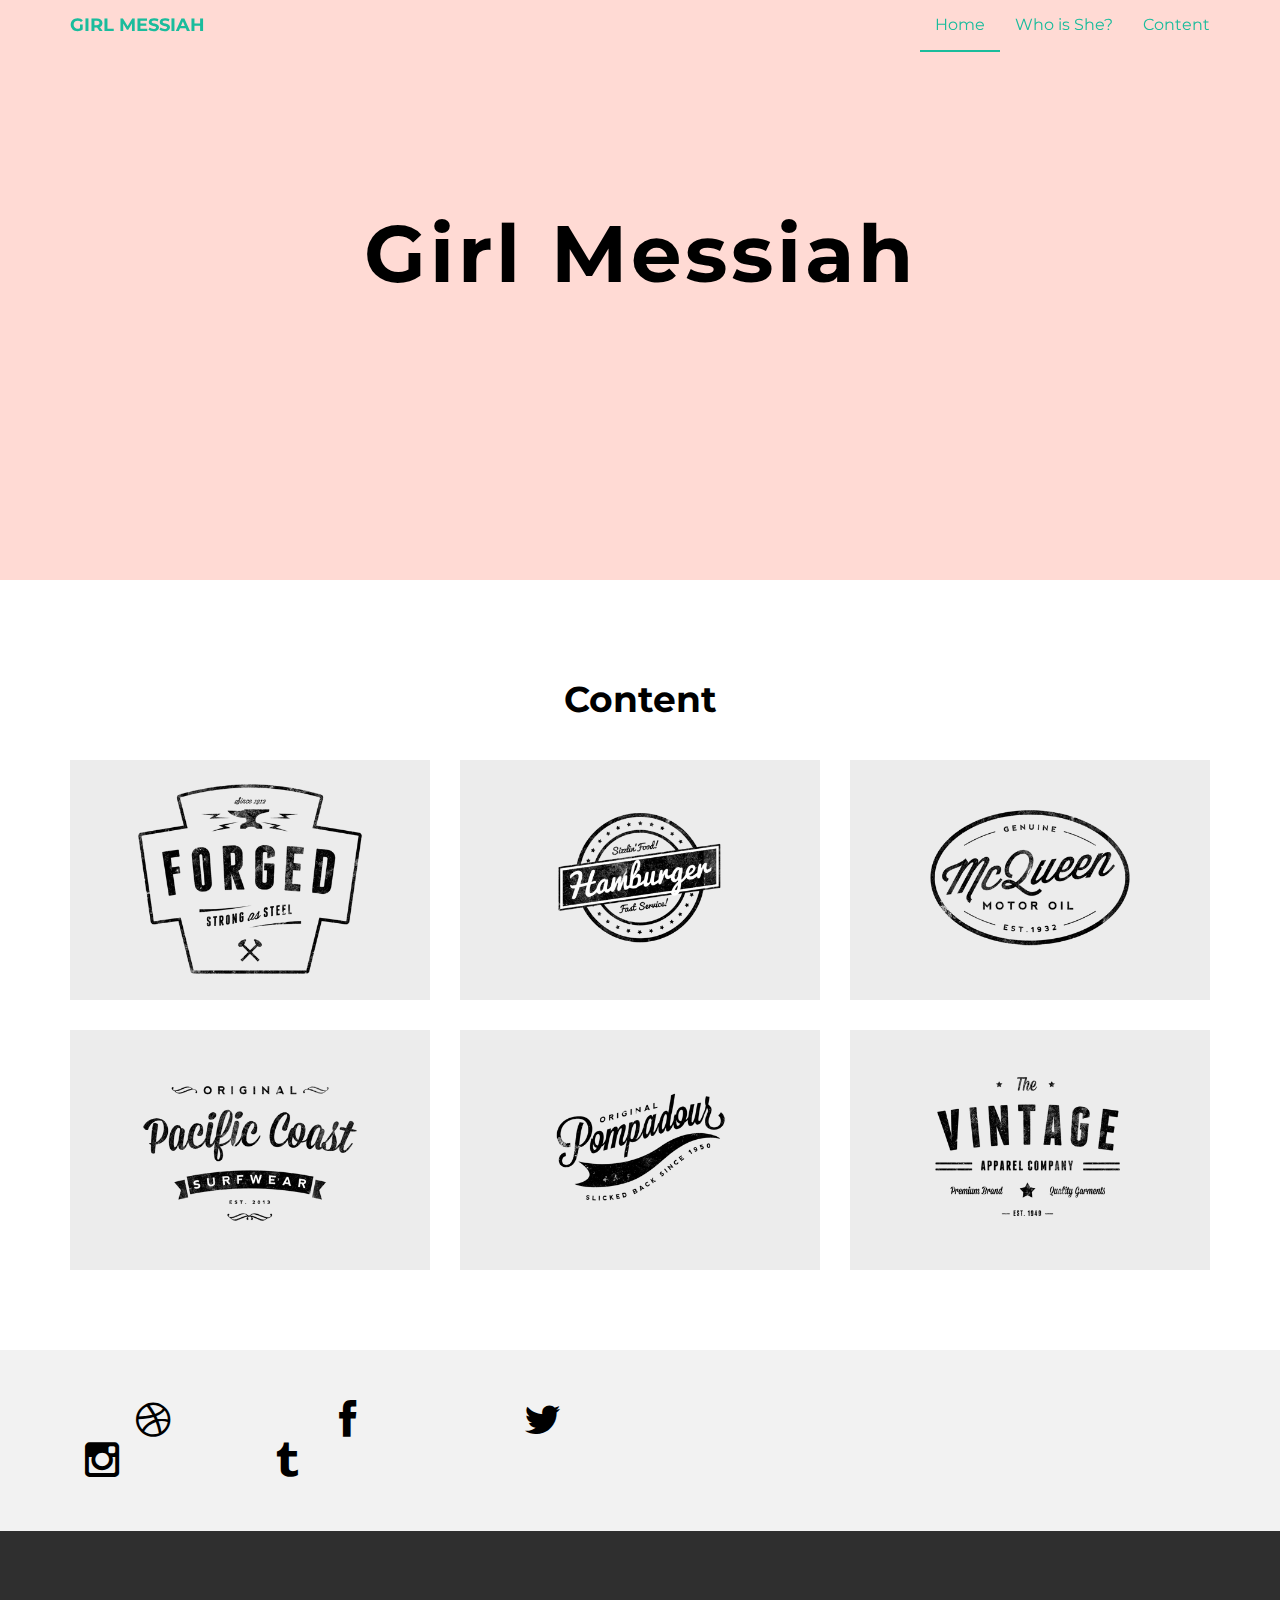
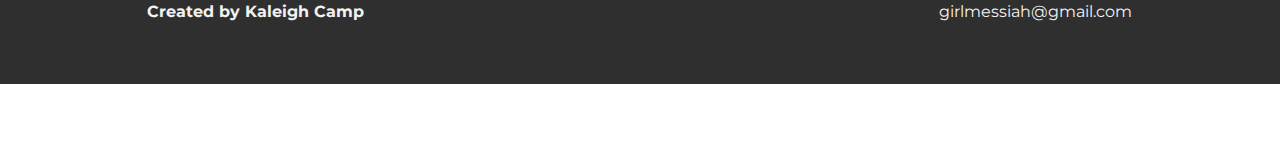
==== index.html @ e51687e7 "tweaksss" ====
<!DOCTYPE html>
<html lang="en">
  <head>
    <meta charset="utf-8">
    <meta http-equiv="X-UA-Compatible" content="IE=edge">
    <meta name="viewport" content="width=device-width, initial-scale=1">
    <meta name="description" content="">
    <meta name="author" content="">
    <link rel="shortcut icon" href="assets/ico/favicon.ico">

    <title>GIRLMESSIAH</title>

    <!-- Bootstrap core CSS -->
    <link href="assets/css/bootstrap.css" rel="stylesheet">

    <!-- Custom styles for this template -->
    <link href="assets/css/style.css" rel="stylesheet">
    <link href="assets/css/font-awesome.min.css" rel="stylesheet">

    <!-- Just for debugging purposes. Don't actually copy this line! -->
    <!--[if lt IE 9]><script src="../../assets/js/ie8-responsive-file-warning.js"></script><![endif]-->

    <!-- HTML5 shim and Respond.js IE8 support of HTML5 elements and media queries -->
    <!--[if lt IE 9]>
      <script src="https://oss.maxcdn.com/libs/html5shiv/3.7.0/html5shiv.js"></script>
      <script src="https://oss.maxcdn.com/libs/respond.js/1.4.2/respond.min.js"></script>
    <![endif]-->
  </head>

  <body>

    <!-- Static navbar -->
    <div class="navbar navbar-default navbar-fixed-top" role="navigation">
      <div class="container">
        <div class="navbar-header">
          <button type="button" class="navbar-toggle" data-toggle="collapse" data-target=".navbar-collapse">
            <span class="sr-only">Toggle navigation</span>
            <span class="icon-bar"></span>
            <span class="icon-bar"></span>
            <span class="icon-bar"></span>
          </button>
          <a class="navbar-brand" href="index.html">GIRL MESSIAH</a>
        </div>
        <div class="navbar-collapse collapse">
          <ul class="nav navbar-nav navbar-right">
            <li class="active"><a href="index.html">Home</a></li>
            <li><a href="about.html">Who is She?</a></li>
            <li><a href="#works">Content</a></li>
          </ul>
        </div><!--/.nav-collapse -->
      </div>
    </div>


	<div id="headerwrap">
	    <div class="container">
			<div class="row">
				<div class="col-lg-6 col-lg-offset-3">
					<h4></h4>
					<h1>Girl Messiah</h1>
					<h4></h4>
				</div>
			</div><! --/row -->
	    </div> <!-- /container -->
	</div><! --/headerwrap -->

	<section id="works"></section>
	<div class="container">
		<div class="row centered mt mb">
			<h1>Content</h1>

			<div class="col-lg-4 col-md-4 col-sm-4 gallery">
				<a href="work.html"><img src="assets/img/portfolio/folio01.png" class="img-responsive"></a>
			</div>
			<div class="col-lg-4 col-md-4 col-sm-4 gallery">
				<a href="work.html"><img src="assets/img/portfolio/folio02.png" class="img-responsive"></a>
			</div>
			<div class="col-lg-4 col-md-4 col-sm-4 gallery">
				<a href="work.html"><img src="assets/img/portfolio/folio03.png" class="img-responsive"></a>
			</div>
			<div class="col-lg-4 col-md-4 col-sm-4 gallery">
				<a href="work.html"><img src="assets/img/portfolio/folio04.png" class="img-responsive"></a>
			</div>
			<div class="col-lg-4 col-md-4 col-sm-4 gallery">
				<a href="work.html"><img src="assets/img/portfolio/folio05.png" class="img-responsive"></a>
			</div>
			<div class="col-lg-4 col-md-4 col-sm-4 gallery">
				<a href="work.html"><img src="assets/img/portfolio/folio06.png" class="img-responsive"></a>
			</div>
		</div><! --/row -->
	</div><! --/container -->

	<div id="social">
		<div class="container">
			<div class="row centered">
				<div class="col-lg-2">
					<a href="#"><i class="fa fa-dribbble"></i></a>
				</div>
				<div class="col-lg-2">
					<a href="https://www.facebook.com/kaleigh.camp"><i class="fa fa-facebook"></i></a>
				</div>
				<div class="col-lg-2">
					<a href="https://twitter.com/girlmessiah"><i class="fa fa-twitter"></i></a>
				</div>

				</div>
				<div class="col-lg-2">
					<a href="https://www.instagram.com/girlmessiah/"><i class="fa fa-instagram"></i></a>
				</div>
				<div class="col-lg-2">
					<a href="http://girlmessiah.tumblr.com/"><i class="fa fa-tumblr"></i></a>
				</div>

			</div><! --/row -->
		</div><! --/container -->
	</div><! --/social -->

	<div id="footerwrap">
		<div class="container">
			<div class="row centered">
				<div class="col-lg-4">
					<p><b>Created by Kaleigh Camp</b></p>
				</div>

				<div class="col-lg-4">

				</div>
				<div class="col-lg-4">
					<p>girlmessiah@gmail.com</p>
				</div>
			</div>
		</div>
	</div><! --/footerwrap -->



    <!-- Bootstrap core JavaScript
    ================================================== -->
    <!-- Placed at the end of the document so the pages load faster -->
    <script src="https://ajax.googleapis.com/ajax/libs/jquery/1.11.0/jquery.min.js"></script>
    <script src="assets/js/bootstrap.min.js"></script>
  </body>
</html>
---- assets/css/style.css ----
/*
 * Author: Carlos Alvarez
 * URL: http://Alvarez.is
 *
 * Project Name: NYC Design
 * Version: 1.0
 * Date: 04-20-2014
 * URL:
 */


/* ==========================================================================
   Base Styles, Bootstrap Modifications & Fonts Import
   ========================================================================== */

@import url(http://fonts.googleapis.com/css?family=Montserrat:400,700);


::-moz-selection {
    background: #f2c2c9;
    color: #a4003a;
    text-shadow: none;
}

::selection {
    background: #16a085;
    color: #a4003a;
    text-shadow: none;
}

/*
 * A better looking default horizontal rule
 */

 hr {
    display: block;
    height: 1px;
    border: 0;
    border-top: 1px solid #ccc;
    margin: 1em 0;
    padding: 0;
}

.centered {
	text-align: center
}

.mt {
	margin-top: 80px;
}

.mb {
	margin-bottom: 80px;
}

/* ==========================================================================
   General styles
   ========================================================================== */


body {
    font-family: 'Montserrat', sans-serif;
    font-weight: 400;
    font-size: 16px;

    -webkit-font-smoothing: antialiased;
    -webkit-overflow-scrolling: touch;
}

h1, h2, h3, h4, h5, h6 {
	font-weight: 700;
    color: #000000;
}


.navbar-brand {
	font-weight: 700;
}

.navbar-default .navbar-brand {
	color: #1abc9c;
}

.navbar-default {
	background-color: transparent;
	border-color: transparent;
}

.navbar-default .navbar-nav > .active > a, .navbar-default .navbar-nav > .active > a:hover, .navbar-default .navbar-nav > .active > a:focus {
	color: #1abc9c;
	background-color: transparent;
	border-bottom: 2px solid #1abc9c
}

.navbar-default .navbar-nav > li > a {
	color: #1abc9c;
}

/* ==========================================================================
   Wrap Sections
   ========================================================================== */

#headerwrap {
	background: url(../img/back.jpg) no-repeat center top;
	margin-top: -70px;
	padding-top: 250px;
	text-align:center;
	background-attachment: relative;
	background-position: center center;
	min-height: 650px;
	width: 100%;

    -webkit-background-size: 100%;
    -moz-background-size: 100%;
    -o-background-size: 100%;
    background-size: 100%;

    -webkit-background-size: cover;
    -moz-background-size: cover;
    -o-background-size: cover;
    background-size: cover;
}

#headerwrap h1 {
	color:#000000;
	padding-top: 10px;
	padding-bottom: 20px;
	letter-spacing: 4px;
	font-size: 80px;
	font-weight: bold;
}

#headerwrap h4 {
	font-weight: 400;
	color: #000000
}

#social {
	padding-top: 50px;
	padding-bottom: 50px;
	background-color: #f2f2f2;
}

#social i {
	font-size: 40px;
	color: #000000
}

#social i:hover {
	color: #1abc9c
}

#footerwrap {
	padding-top: 70px;
	padding-bottom: 50px;
	background-color: #2f2f2f;
}

#footerwrap p {
	color: #f2f2f2;
	margin-left: 10px;
}

#workwrap {
	background: url(../img/work.jpg) no-repeat center top;
	margin-top: -70px;
	padding-top: 250px;
	text-align:center;
	background-attachment: relative;
	background-position: center center;
	min-height: 650px;
	width: 100%;

    -webkit-background-size: 100%;
    -moz-background-size: 100%;
    -o-background-size: 100%;
    background-size: 100%;

    -webkit-background-size: cover;
    -moz-background-size: cover;
    -o-background-size: cover;
    background-size: cover;
}

#workwrap h1 {
	color:#000000;
	padding-top: 10px;
	padding-bottom: 20px;
	letter-spacing: 4px;
	font-size: 80px;
	font-weight: bold;
}

#workwrap h4 {
	font-weight: 400;
	color: #000000
}

#aboutwrap {
	background: url(../img/about.jpg) no-repeat center top;
	margin-top: -70px;
	padding-top: 250px;
	text-align:center;
	background-attachment: relative;
	background-position: center center;
	min-height: 550px;
	width: 100%;

    -webkit-background-size: 100%;
    -moz-background-size: 100%;
    -o-background-size: 100%;
    background-size: 100%;

    -webkit-background-size: cover;
    -moz-background-size: cover;
    -o-background-size: cover;
    background-size: cover;
}




/* Gallery */
.gallery {
	margin-top: 30px;
}

.gallery img:hover {
	opacity: 0.4;
}

/* custom for divuh */
h4 {font-size: 400% !important}
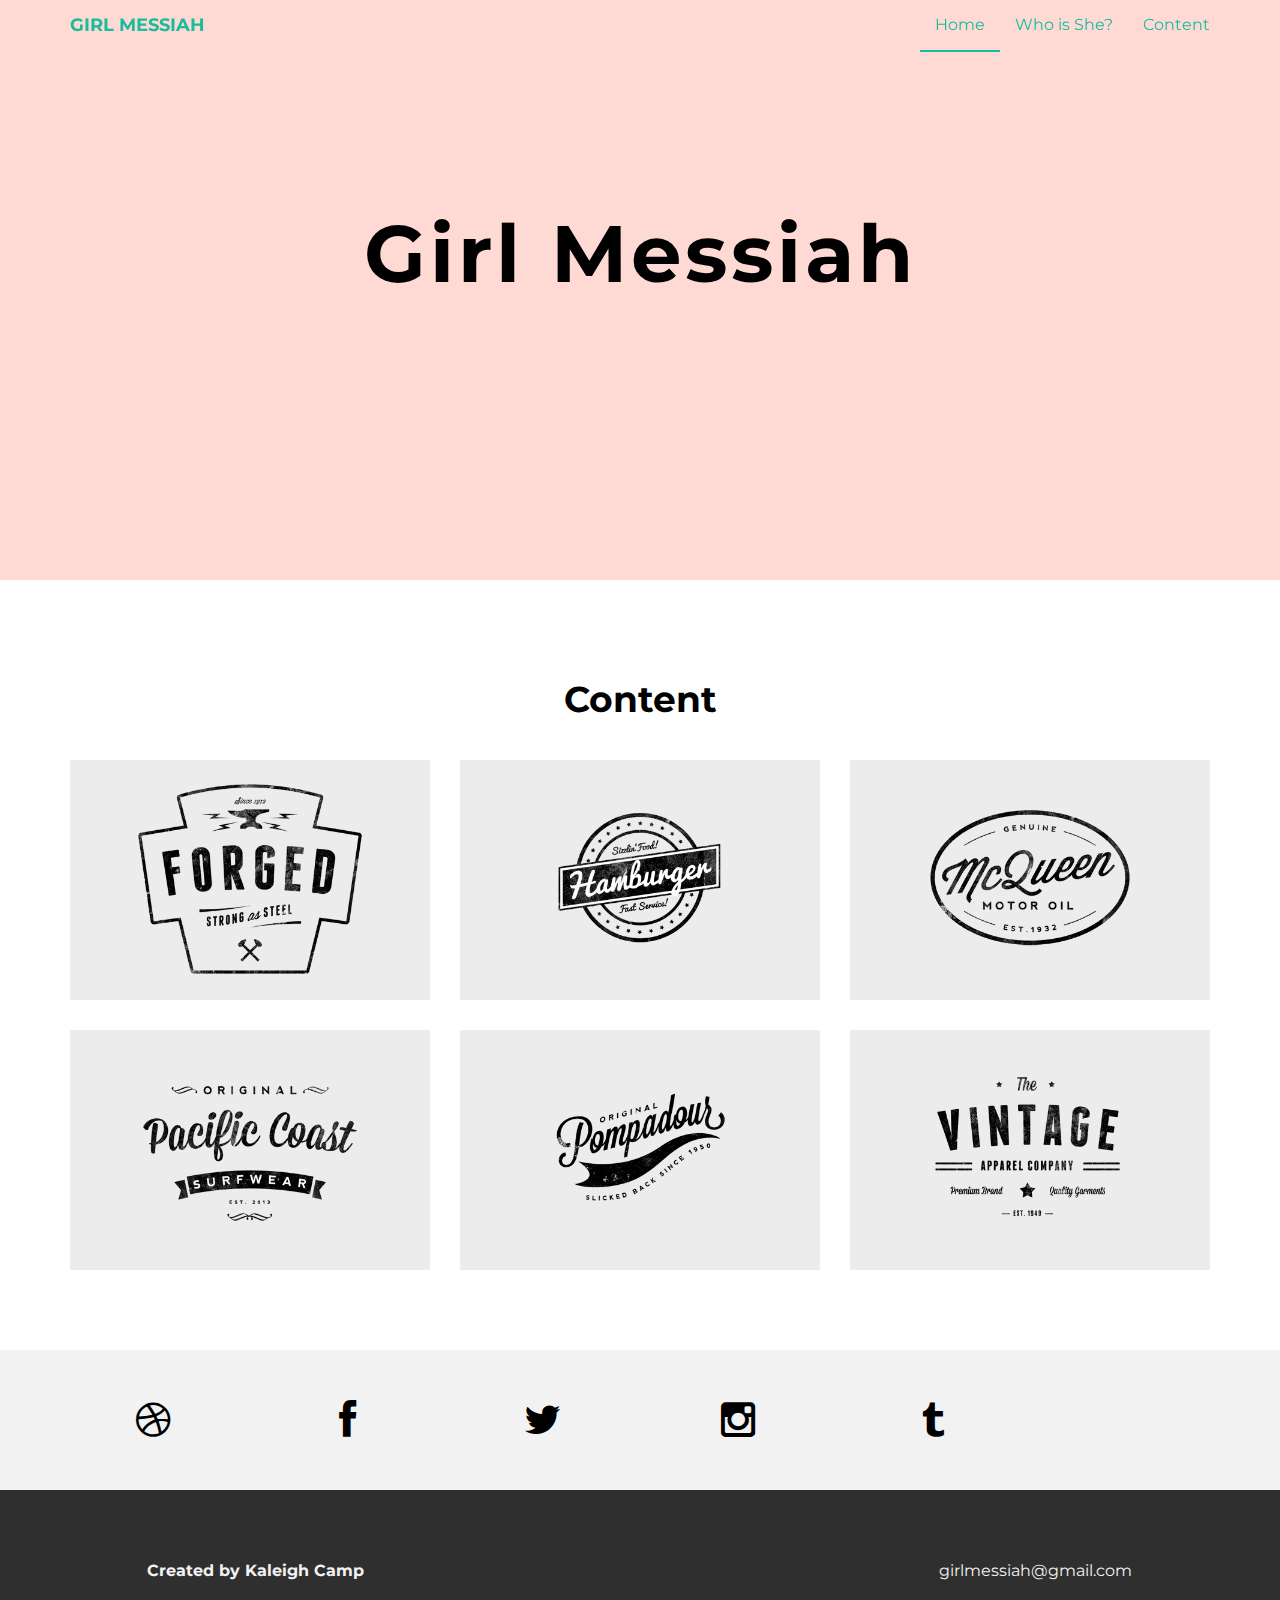
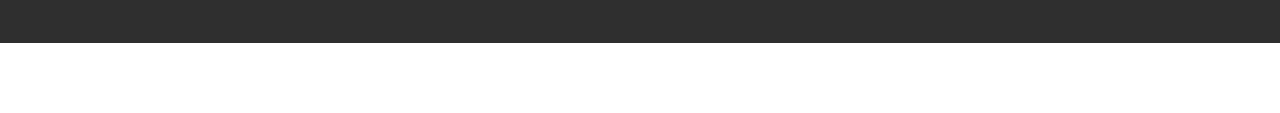
==== commit a7837051: "social" ====
--- a/index.html
+++ b/index.html
@@ -102,8 +102,6 @@
 				<div class="col-lg-2">
 					<a href="https://twitter.com/girlmessiah"><i class="fa fa-twitter"></i></a>
 				</div>
-
-				</div>
 				<div class="col-lg-2">
 					<a href="https://www.instagram.com/girlmessiah/"><i class="fa fa-instagram"></i></a>
 				</div>
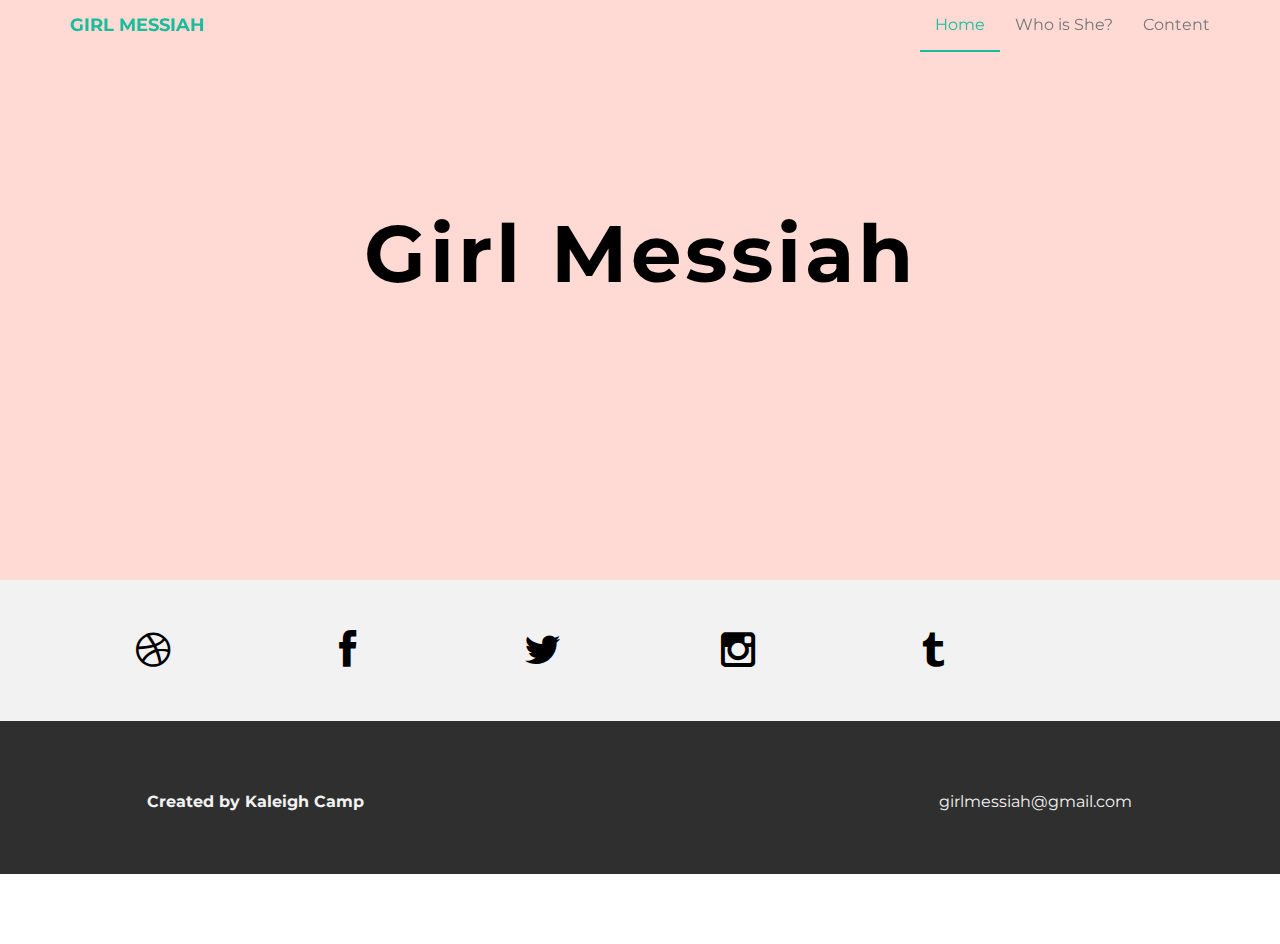
==== commit f3b8f744: "content hide" ====
--- a/index.html
+++ b/index.html
@@ -65,6 +65,8 @@
 	</div><! --/headerwrap -->
 
 	<section id="works"></section>
+  <!-- You will not be able to see this text.
+Read more: http://html.com/tags/comment-tag/#ixzz4oelZHCSg
 	<div class="container">
 		<div class="row centered mt mb">
 			<h1>Content</h1>
@@ -87,9 +89,8 @@
 			<div class="col-lg-4 col-md-4 col-sm-4 gallery">
 				<a href="work.html"><img src="assets/img/portfolio/folio06.png" class="img-responsive"></a>
 			</div>
-		</div><! --/row -->
-	</div><! --/container -->
-
+		</div>
+	</div> --><! --/container --><! --/row -->
 	<div id="social">
 		<div class="container">
 			<div class="row centered">
--- a/assets/css/style.css
+++ b/assets/css/style.css
@@ -93,7 +93,7 @@
 }
 
 .navbar-default .navbar-nav > li > a {
-	color: #1abc9c;
+	color: #00000;
 }
 
 /* ==========================================================================
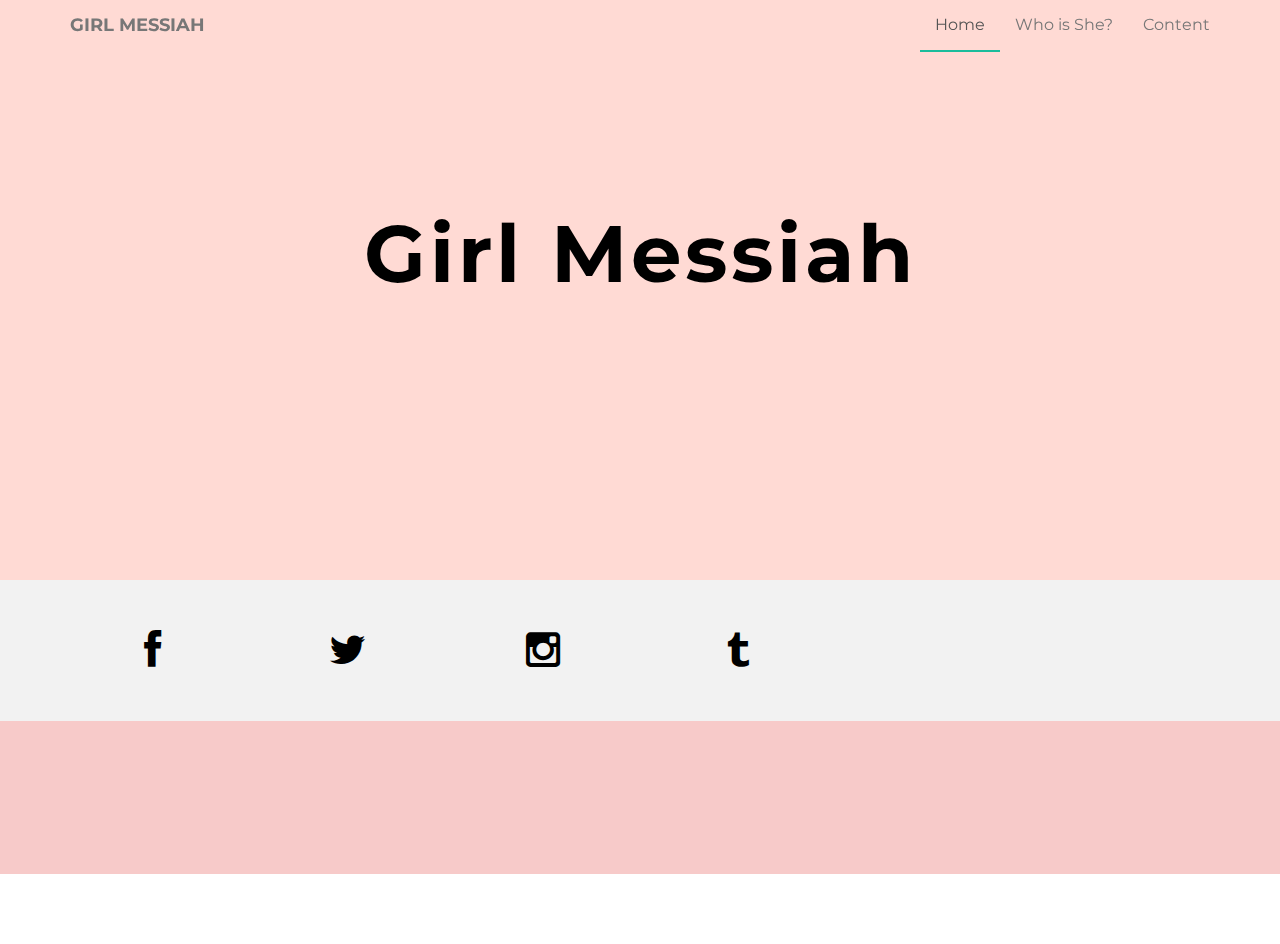
==== commit ba00df47: "small dribble goodbye" ====
--- a/index.html
+++ b/index.html
@@ -93,10 +93,7 @@
 	</div> --><! --/container --><! --/row -->
 	<div id="social">
 		<div class="container">
-			<div class="row centered">
-				<div class="col-lg-2">
-					<a href="#"><i class="fa fa-dribbble"></i></a>
-				</div>
+			<div class="row centered">	
 				<div class="col-lg-2">
 					<a href="https://www.facebook.com/kaleigh.camp"><i class="fa fa-facebook"></i></a>
 				</div>
--- a/assets/css/style.css
+++ b/assets/css/style.css
@@ -78,7 +78,7 @@
 }
 
 .navbar-default .navbar-brand {
-	color: #1abc9c;
+	color: #00000;
 }
 
 .navbar-default {
@@ -87,7 +87,7 @@
 }
 
 .navbar-default .navbar-nav > .active > a, .navbar-default .navbar-nav > .active > a:hover, .navbar-default .navbar-nav > .active > a:focus {
-	color: #1abc9c;
+	color: #00000;
 	background-color: transparent;
 	border-bottom: 2px solid #1abc9c
 }
@@ -153,11 +153,11 @@
 #footerwrap {
 	padding-top: 70px;
 	padding-bottom: 50px;
-	background-color: #2f2f2f;
+	background-color: #F7CAC9;
 }
 
 #footerwrap p {
-	color: #f2f2f2;
+	color: #F7CAC9;
 	margin-left: 10px;
 }
 
@@ -190,7 +190,6 @@
 	font-size: 80px;
 	font-weight: bold;
 }
-
 #workwrap h4 {
 	font-weight: 400;
 	color: #000000
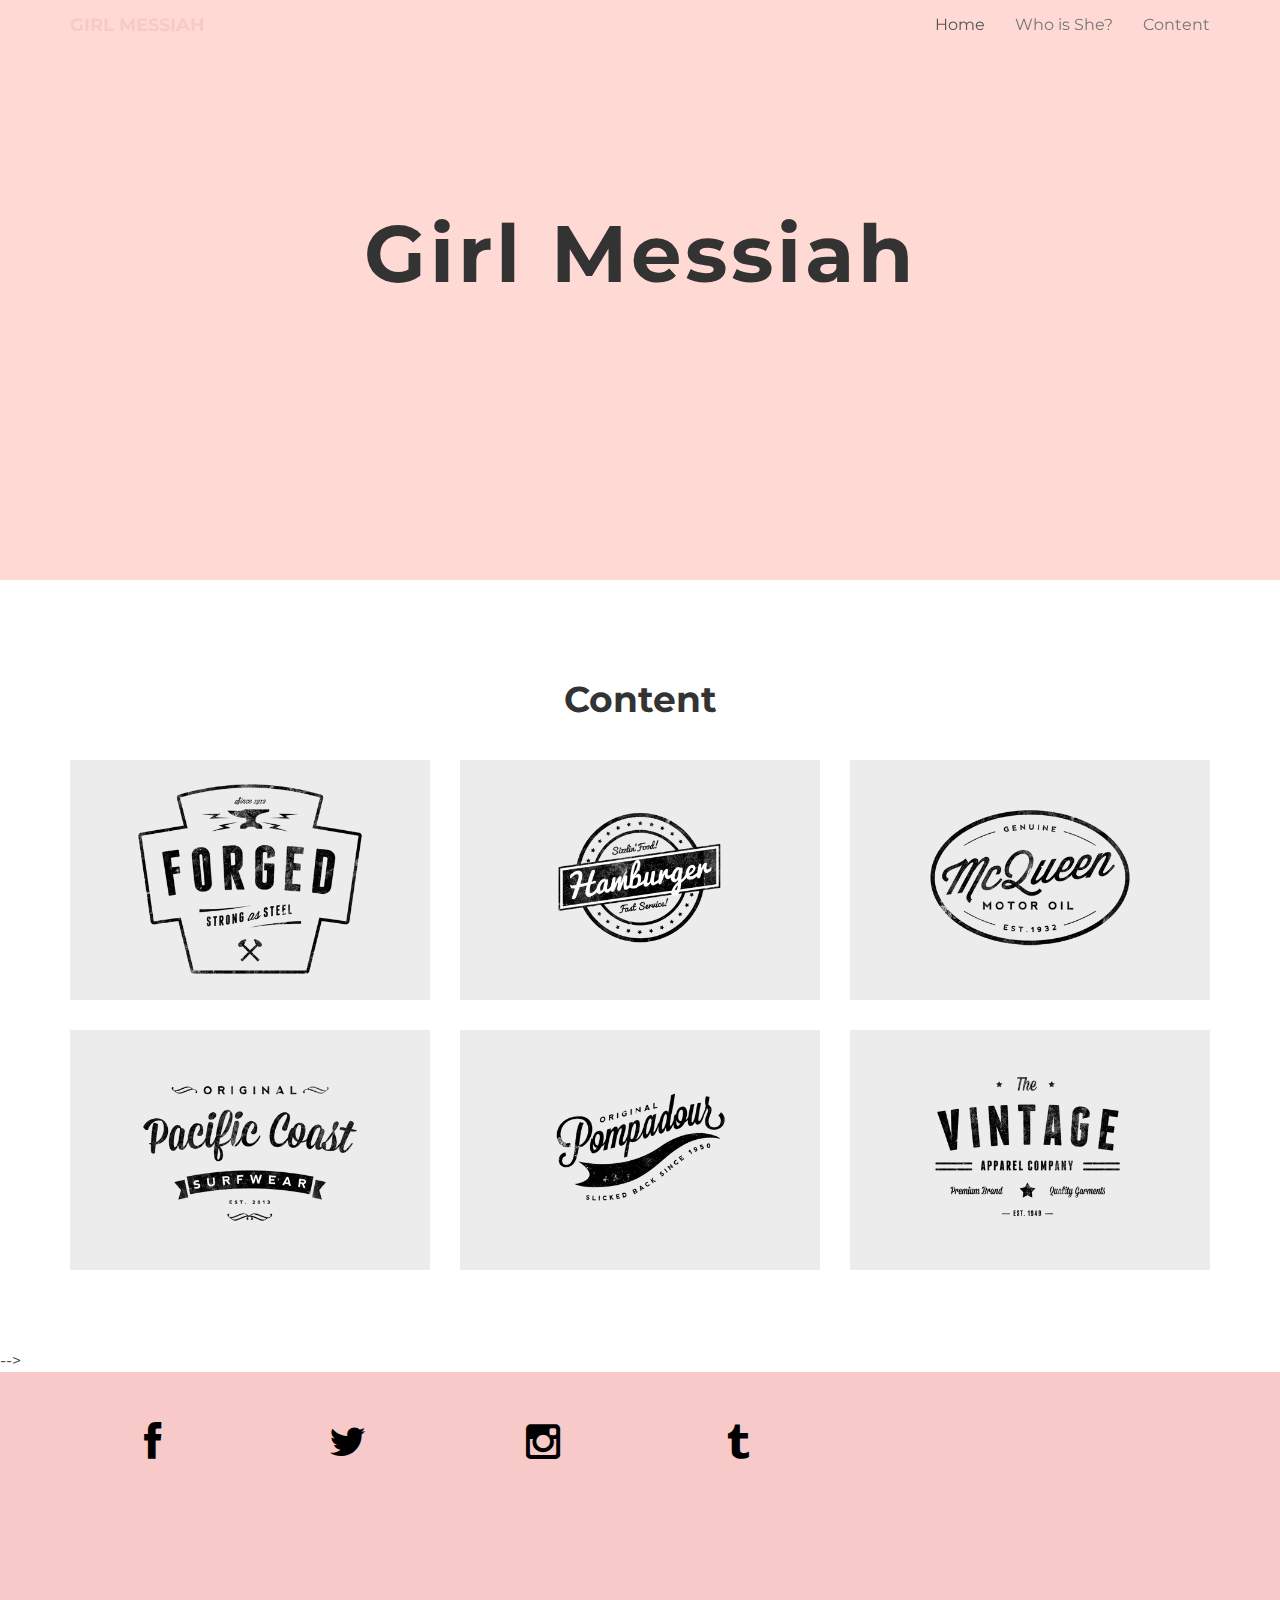
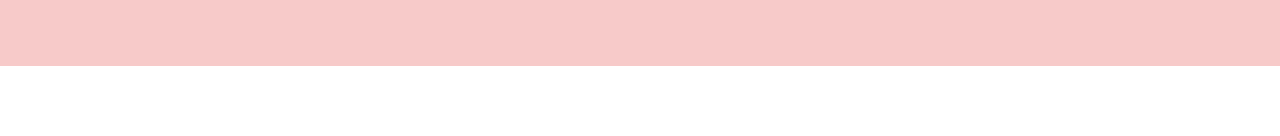
==== commit 2dfd72ac: "unhide content section" ====
--- a/index.html
+++ b/index.html
@@ -65,8 +65,6 @@
 	</div><! --/headerwrap -->
 
 	<section id="works"></section>
-  <!-- You will not be able to see this text.
-Read more: http://html.com/tags/comment-tag/#ixzz4oelZHCSg
 	<div class="container">
 		<div class="row centered mt mb">
 			<h1>Content</h1>
@@ -93,7 +91,7 @@
 	</div> --><! --/container --><! --/row -->
 	<div id="social">
 		<div class="container">
-			<div class="row centered">	
+			<div class="row centered">
 				<div class="col-lg-2">
 					<a href="https://www.facebook.com/kaleigh.camp"><i class="fa fa-facebook"></i></a>
 				</div>
--- a/assets/css/style.css
+++ b/assets/css/style.css
@@ -69,7 +69,7 @@
 
 h1, h2, h3, h4, h5, h6 {
 	font-weight: 700;
-    color: #000000;
+    color: #00000;
 }
 
 
@@ -78,7 +78,7 @@
 }
 
 .navbar-default .navbar-brand {
-	color: #00000;
+	color: #F7CAC9;
 }
 
 .navbar-default {
@@ -89,7 +89,7 @@
 .navbar-default .navbar-nav > .active > a, .navbar-default .navbar-nav > .active > a:hover, .navbar-default .navbar-nav > .active > a:focus {
 	color: #00000;
 	background-color: transparent;
-	border-bottom: 2px solid #1abc9c
+	border-bottom: 2px solid #fffff
 }
 
 .navbar-default .navbar-nav > li > a {
@@ -122,7 +122,7 @@
 }
 
 #headerwrap h1 {
-	color:#000000;
+	color:#00000;
 	padding-top: 10px;
 	padding-bottom: 20px;
 	letter-spacing: 4px;
@@ -132,13 +132,13 @@
 
 #headerwrap h4 {
 	font-weight: 400;
-	color: #000000
+	color: #00000
 }
 
 #social {
 	padding-top: 50px;
 	padding-bottom: 50px;
-	background-color: #f2f2f2;
+	background-color: #F7CAC9;
 }
 
 #social i {
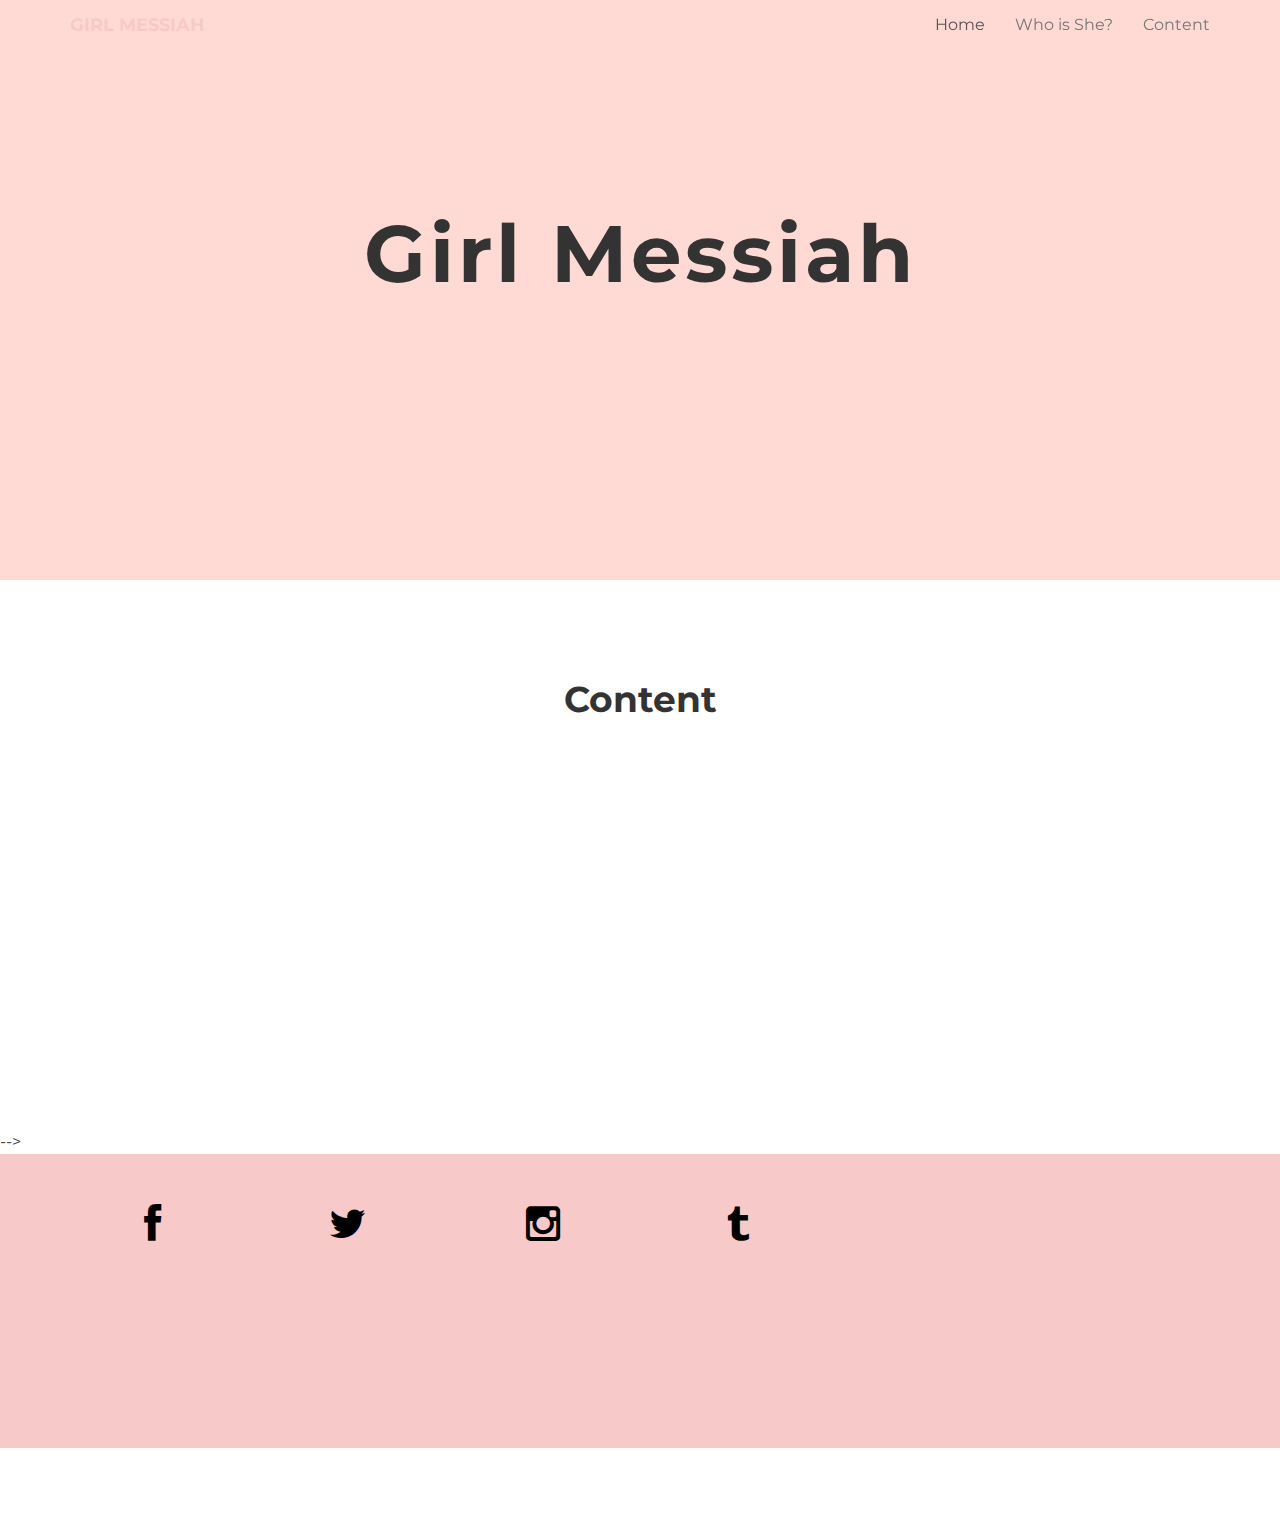
==== commit a3952f86: "embed video" ====
--- a/index.html
+++ b/index.html
@@ -68,25 +68,7 @@
 	<div class="container">
 		<div class="row centered mt mb">
 			<h1>Content</h1>
-
-			<div class="col-lg-4 col-md-4 col-sm-4 gallery">
-				<a href="work.html"><img src="assets/img/portfolio/folio01.png" class="img-responsive"></a>
-			</div>
-			<div class="col-lg-4 col-md-4 col-sm-4 gallery">
-				<a href="work.html"><img src="assets/img/portfolio/folio02.png" class="img-responsive"></a>
-			</div>
-			<div class="col-lg-4 col-md-4 col-sm-4 gallery">
-				<a href="work.html"><img src="assets/img/portfolio/folio03.png" class="img-responsive"></a>
-			</div>
-			<div class="col-lg-4 col-md-4 col-sm-4 gallery">
-				<a href="work.html"><img src="assets/img/portfolio/folio04.png" class="img-responsive"></a>
-			</div>
-			<div class="col-lg-4 col-md-4 col-sm-4 gallery">
-				<a href="work.html"><img src="assets/img/portfolio/folio05.png" class="img-responsive"></a>
-			</div>
-			<div class="col-lg-4 col-md-4 col-sm-4 gallery">
-				<a href="work.html"><img src="assets/img/portfolio/folio06.png" class="img-responsive"></a>
-			</div>
+<iframe width="560" height="315" src="https://www.youtube.com/embed/R-4NweeHcPA" frameborder="0" allowfullscreen></iframe>
 		</div>
 	</div> --><! --/container --><! --/row -->
 	<div id="social">
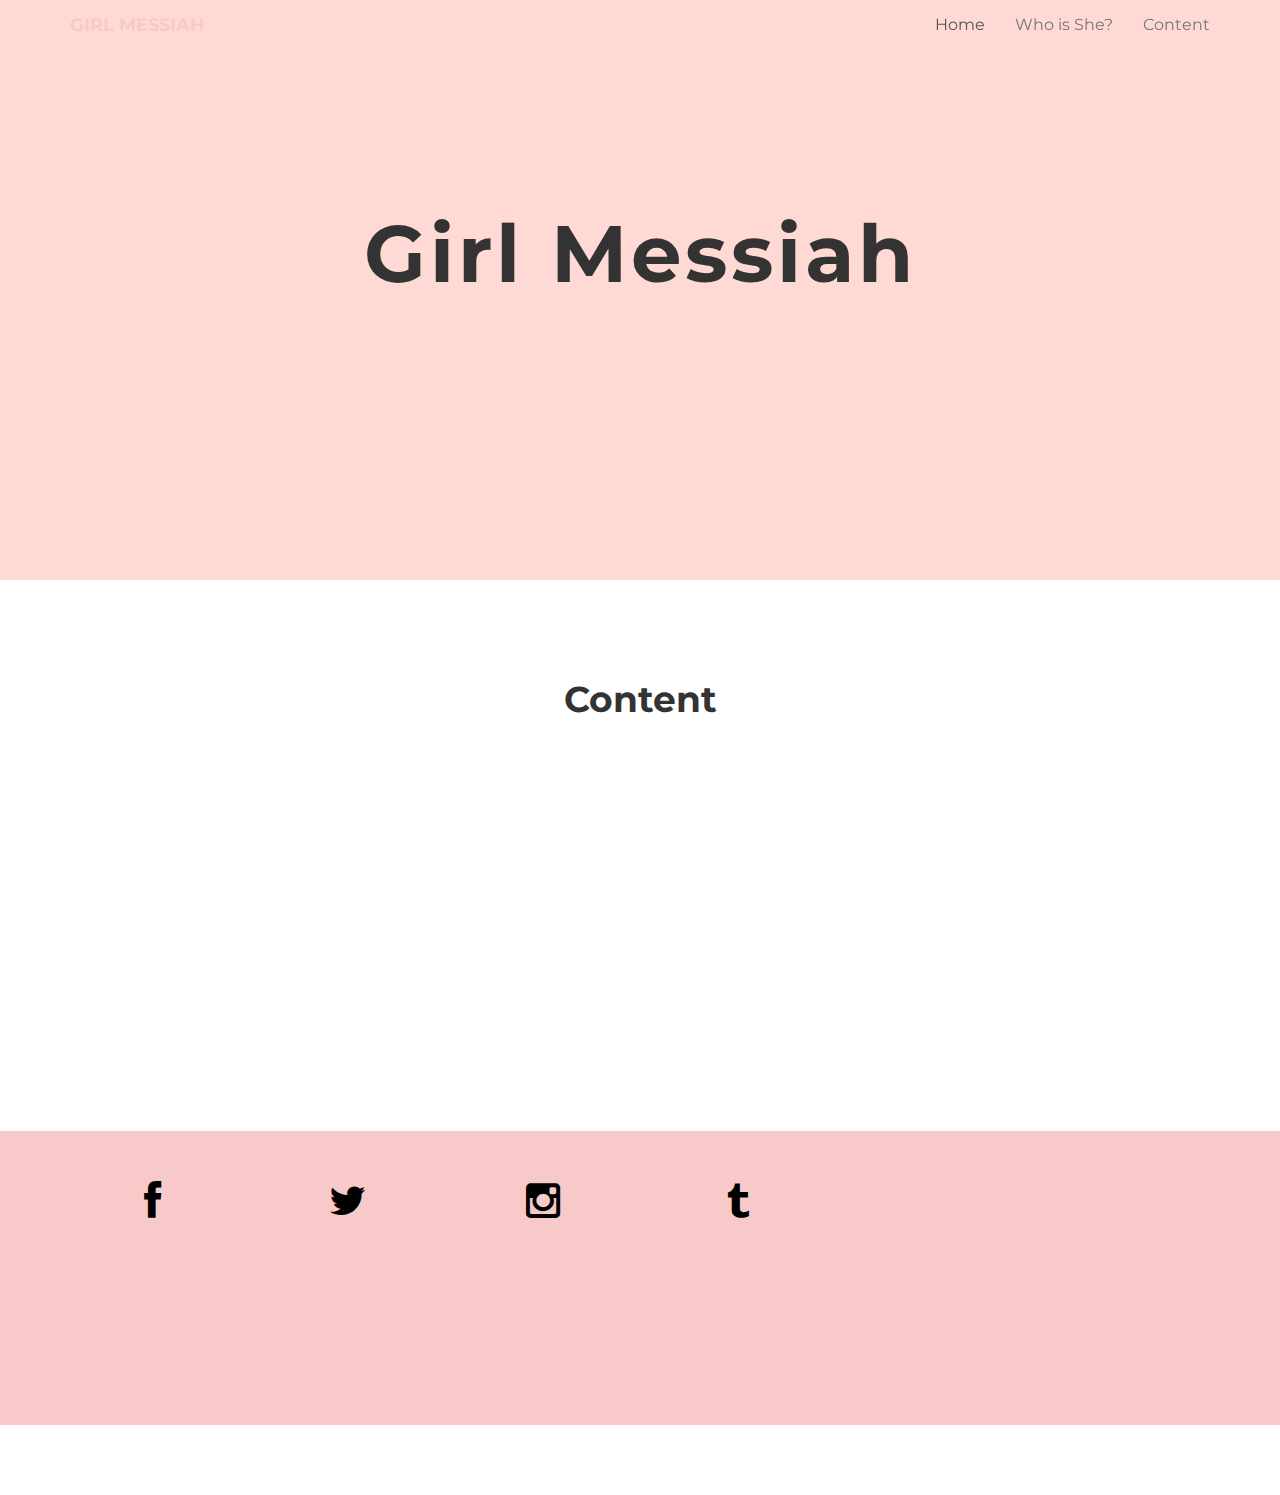
==== commit cbf17756: "stupid random thing popping up ugly" ====
--- a/index.html
+++ b/index.html
@@ -25,6 +25,14 @@
       <script src="https://oss.maxcdn.com/libs/html5shiv/3.7.0/html5shiv.js"></script>
       <script src="https://oss.maxcdn.com/libs/respond.js/1.4.2/respond.min.js"></script>
     <![endif]-->
+
+    <script async src="//pagead2.googlesyndication.com/pagead/js/adsbygoogle.js"></script>
+<script>
+  (adsbygoogle = window.adsbygoogle || []).push({
+    google_ad_client: "ca-pub-9445902303601344",
+    enable_page_level_ads: true
+  });
+</script>
   </head>
 
   <body>
@@ -61,7 +69,7 @@
 					<h4></h4>
 				</div>
 			</div><! --/row -->
-	    </div> <!-- /container -->
+    </div> <!-- /container -->
 	</div><! --/headerwrap -->
 
 	<section id="works"></section>
@@ -70,7 +78,7 @@
 			<h1>Content</h1>
 <iframe width="560" height="315" src="https://www.youtube.com/embed/R-4NweeHcPA" frameborder="0" allowfullscreen></iframe>
 		</div>
-	</div> --><! --/container --><! --/row -->
+	</div> <! --/container --><! --/row -->
 	<div id="social">
 		<div class="container">
 			<div class="row centered">
